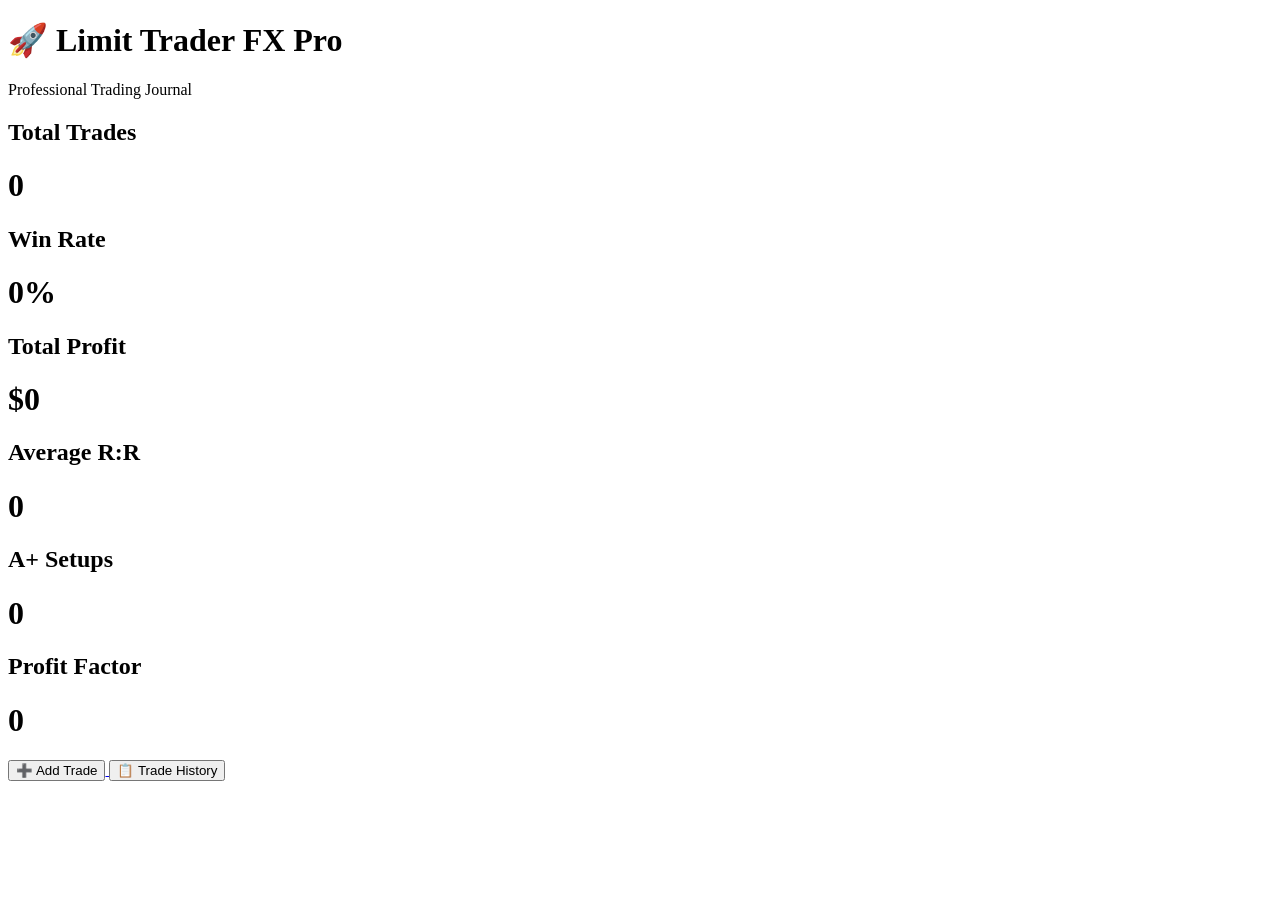
==== index.html @ c34771d1 "Add initial index.html for Limit Trader FX Pro" ====
<!DOCTYPE html>
<html lang="en">
<head>
<meta charset="UTF-8">
<meta name="viewport" content="width=device-width, initial-scale=1.0">

<title>Limit Trader FX Pro</title>

<link rel="stylesheet" href="style.css">

<link rel="manifest" href="manifest.json">
<meta name="theme-color" content="#0f172a">
</head>

<body>

<header>
<h1>🚀 Limit Trader FX Pro</h1>
<p>Professional Trading Journal</p>
</header>

<div class="dashboard">

<div class="card">
<h2>Total Trades</h2>
<h1 id="totalTrades">0</h1>
</div>

<div class="card">
<h2>Win Rate</h2>
<h1 id="winRate">0%</h1>
</div>

<div class="card">
<h2>Total Profit</h2>
<h1 id="totalProfit">$0</h1>
</div>

<div class="card">
<h2>Average R:R</h2>
<h1 id="averageRR">0</h1>
</div>

<div class="card">
<h2>A+ Setups</h2>
<h1 id="aPlus">0</h1>
</div>

<div class="card">
<h2>Profit Factor</h2>
<h1 id="profitFactor">0</h1>
</div>

</div>

<div class="menu">

<a href="add-trade.html">
<button>➕ Add Trade</button>
</a>

<a href="history.html">
<button>📋 Trade History</button>
</a>

<button id="installButton" style="display:none;">
📲 Install App
</button>

</div>

<script src="script.js"></script>

</body>
</html>
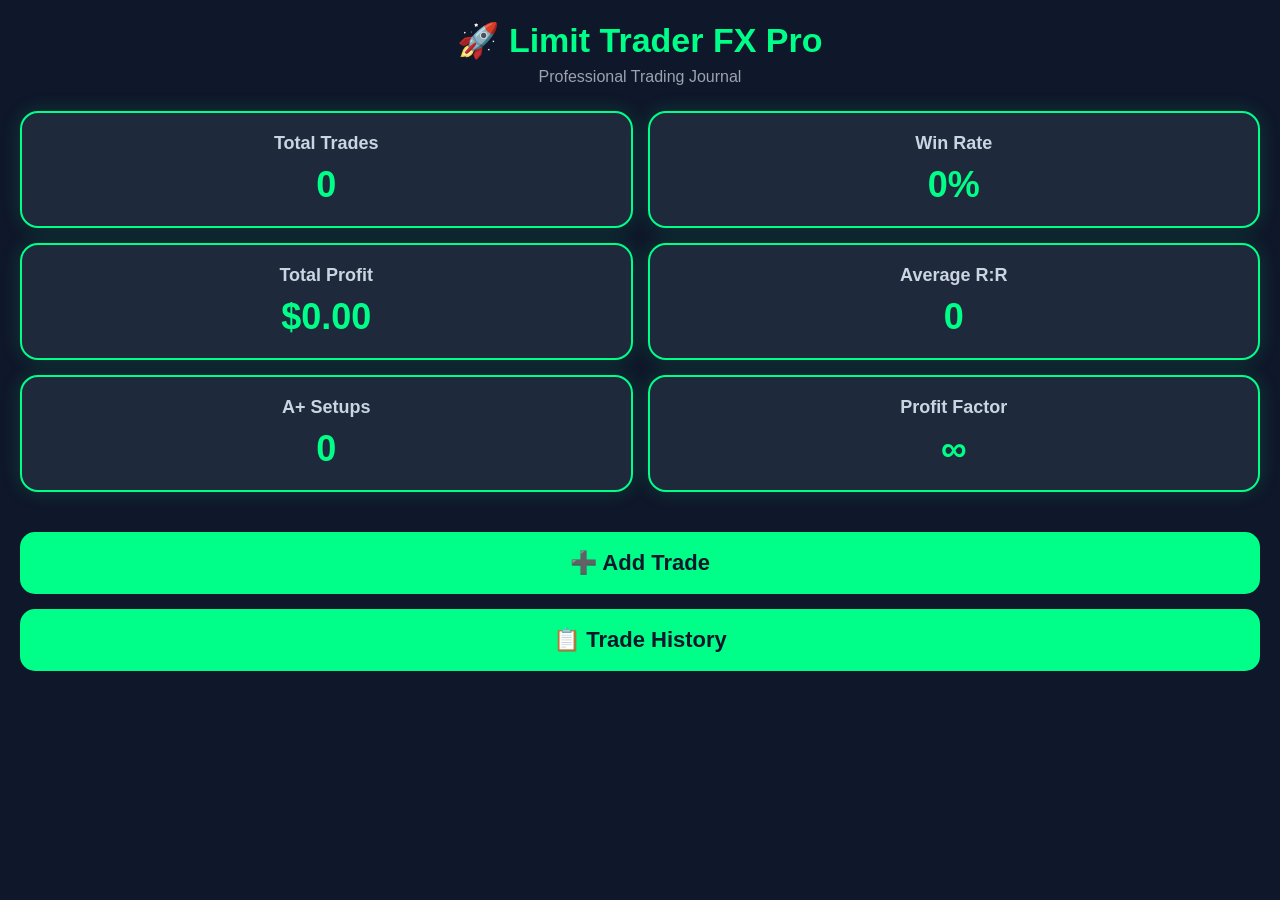
==== commit f96c1d5b: "Enhance PWA support with service worker and theme color Updated theme color and added service worker" ====
--- a/index.html
+++ b/index.html
@@ -1,5 +1,6 @@
 <!DOCTYPE html>
 <html lang="en">
+
 <head>
 <meta charset="UTF-8">
 <meta name="viewport" content="width=device-width, initial-scale=1.0">
@@ -8,8 +9,10 @@
 
 <link rel="stylesheet" href="style.css">
 
+<!-- PWA -->
 <link rel="manifest" href="manifest.json">
-<meta name="theme-color" content="#0f172a">
+<meta name="theme-color" content="#00ff88">
+<link rel="icon" href="icon-192.png">
 </head>
 
 <body>
@@ -71,5 +74,40 @@
 
 <script src="script.js"></script>
 
+<script>
+if ("serviceWorker" in navigator) {
+    window.addEventListener("load", () => {
+        navigator.serviceWorker.register("./sw.js");
+    });
+}
+
+let deferredPrompt;
+
+window.addEventListener("beforeinstallprompt", (e) => {
+    e.preventDefault();
+
+    deferredPrompt = e;
+
+    const installBtn = document.getElementById("installButton");
+
+    installBtn.style.display = "block";
+
+    installBtn.addEventListener("click", async () => {
+
+        deferredPrompt.prompt();
+
+        const { outcome } = await deferredPrompt.userChoice;
+
+        if (outcome === "accepted") {
+            installBtn.style.display = "none";
+        }
+
+        deferredPrompt = null;
+
+    });
+
+});
+</script>
+
 </body>
 </html>
--- a/style.css
+++ b/style.css
@@ -0,0 +1,103 @@
+*{
+margin:0;
+padding:0;
+box-sizing:border-box;
+font-family:Arial,sans-serif;
+}
+
+body{
+background:#0f172a;
+color:white;
+padding:20px;
+}
+
+header{
+text-align:center;
+margin-bottom:25px;
+}
+
+header h1{
+font-size:34px;
+color:#00ff88;
+}
+
+header p{
+color:#9ca3af;
+margin-top:8px;
+}
+
+.dashboard{
+display:grid;
+grid-template-columns:repeat(2,1fr);
+gap:15px;
+margin-bottom:25px;
+}
+
+.card{
+background:#1e293b;
+border:2px solid #00ff88;
+border-radius:18px;
+padding:20px;
+text-align:center;
+box-shadow:0 0 20px rgba(0,255,136,.15);
+}
+
+.card h2{
+font-size:18px;
+color:#cbd5e1;
+margin-bottom:10px;
+}
+
+.card h1{
+font-size:36px;
+color:#00ff88;
+}
+
+.menu button,
+button{
+width:100%;
+padding:18px;
+margin-top:15px;
+border:none;
+border-radius:15px;
+background:#00ff88;
+color:#0f172a;
+font-size:22px;
+font-weight:bold;
+cursor:pointer;
+transition:.3s;
+}
+
+button:hover{
+transform:scale(1.03);
+}
+
+input,
+select,
+textarea{
+width:100%;
+padding:15px;
+margin-top:8px;
+margin-bottom:18px;
+border:2px solid #00ff88;
+border-radius:12px;
+background:#1e293b;
+color:white;
+font-size:16px;
+}
+
+label{
+font-weight:bold;
+display:block;
+margin-top:10px;
+margin-bottom:5px;
+}
+
+a{
+text-decoration:none;
+}
+
+#history .card{
+margin-bottom:15px;
+text-align:left;
+}
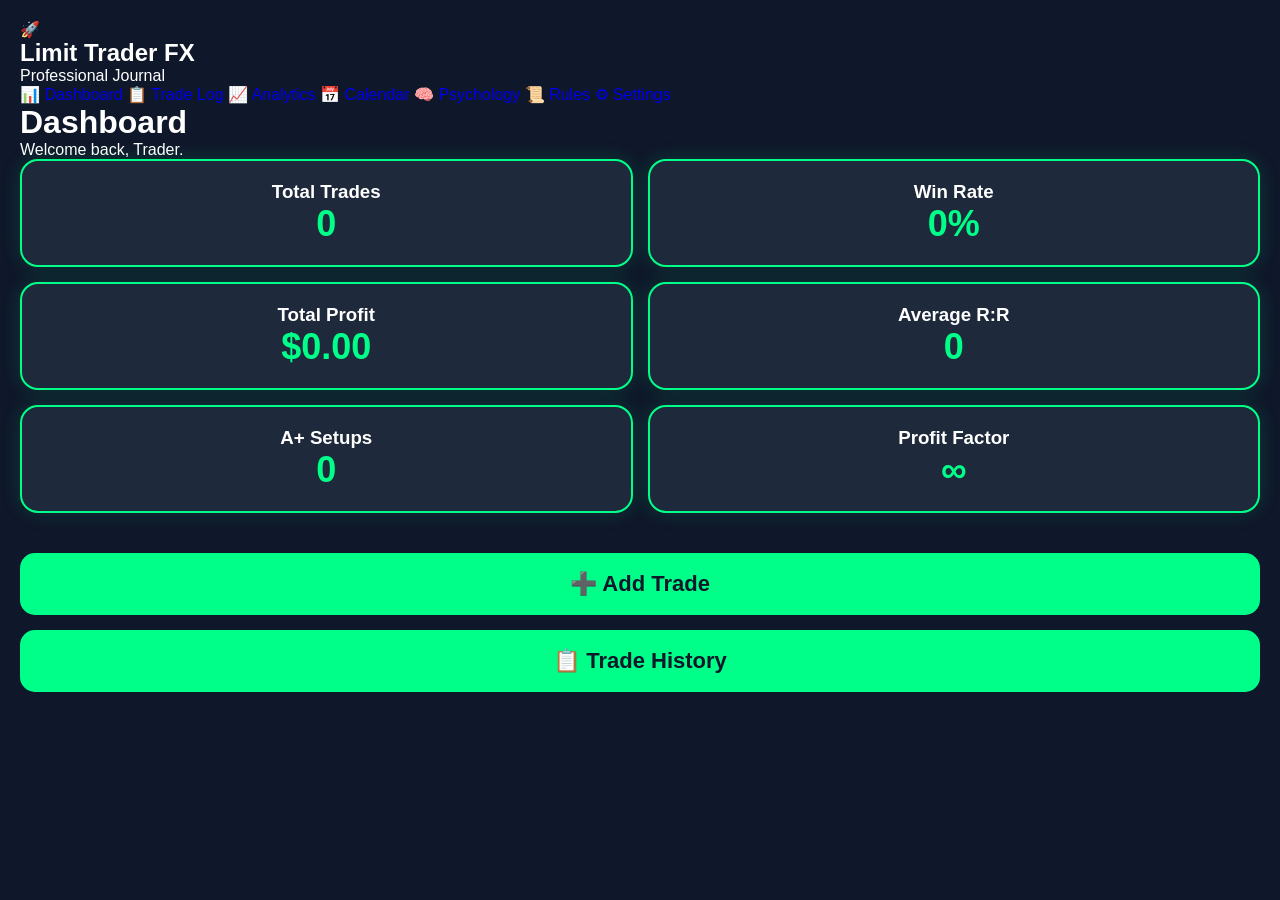
==== commit 77fc0fad: "Refactor HTML structure and update meta tags" ====
--- a/index.html
+++ b/index.html
@@ -1,6 +1,5 @@
 <!DOCTYPE html>
 <html lang="en">
-
 <head>
 <meta charset="UTF-8">
 <meta name="viewport" content="width=device-width, initial-scale=1.0">
@@ -8,106 +7,115 @@
 <title>Limit Trader FX Pro</title>
 
 <link rel="stylesheet" href="style.css">
-
-<!-- PWA -->
 <link rel="manifest" href="manifest.json">
-<meta name="theme-color" content="#00ff88">
-<link rel="icon" href="icon-192.png">
+<meta name="theme-color" content="#0f172a">
 </head>
 
 <body>
 
-<header>
-<h1>🚀 Limit Trader FX Pro</h1>
-<p>Professional Trading Journal</p>
-</header>
+<div class="app">
 
-<div class="dashboard">
+    <!-- Sidebar -->
+    <aside class="sidebar">
 
-<div class="card">
-<h2>Total Trades</h2>
-<h1 id="totalTrades">0</h1>
-</div>
+        <div class="logo">
+            🚀
+            <h2>Limit Trader FX</h2>
+            <p>Professional Journal</p>
+        </div>
 
-<div class="card">
-<h2>Win Rate</h2>
-<h1 id="winRate">0%</h1>
-</div>
+        <nav>
 
-<div class="card">
-<h2>Total Profit</h2>
-<h1 id="totalProfit">$0</h1>
-</div>
+            <a href="index.html" class="active">
+                📊 Dashboard
+            </a>
 
-<div class="card">
-<h2>Average R:R</h2>
-<h1 id="averageRR">0</h1>
-</div>
+            <a href="history.html">
+                📋 Trade Log
+            </a>
 
-<div class="card">
-<h2>A+ Setups</h2>
-<h1 id="aPlus">0</h1>
-</div>
+            <a href="#">
+                📈 Analytics
+            </a>
 
-<div class="card">
-<h2>Profit Factor</h2>
-<h1 id="profitFactor">0</h1>
-</div>
+            <a href="#">
+                📅 Calendar
+            </a>
 
-</div>
+            <a href="#">
+                🧠 Psychology
+            </a>
 
-<div class="menu">
+            <a href="#">
+                📜 Rules
+            </a>
 
-<a href="add-trade.html">
-<button>➕ Add Trade</button>
-</a>
+            <a href="#">
+                ⚙ Settings
+            </a>
 
-<a href="history.html">
-<button>📋 Trade History</button>
-</a>
+        </nav>
 
-<button id="installButton" style="display:none;">
-📲 Install App
-</button>
+    </aside>
+
+    <!-- Main Content -->
+
+    <main class="content">
+
+        <h1>Dashboard</h1>
+        <p>Welcome back, Trader.</p>
+
+        <div class="dashboard">
+
+            <div class="card">
+                <h3>Total Trades</h3>
+                <h1 id="totalTrades">0</h1>
+            </div>
+
+            <div class="card">
+                <h3>Win Rate</h3>
+                <h1 id="winRate">0%</h1>
+            </div>
+
+            <div class="card">
+                <h3>Total Profit</h3>
+                <h1 id="totalProfit">$0</h1>
+            </div>
+
+            <div class="card">
+                <h3>Average R:R</h3>
+                <h1 id="averageRR">0</h1>
+            </div>
+
+            <div class="card">
+                <h3>A+ Setups</h3>
+                <h1 id="aPlus">0</h1>
+            </div>
+
+            <div class="card">
+                <h3>Profit Factor</h3>
+                <h1 id="profitFactor">0</h1>
+            </div>
+
+        </div>
+
+        <div class="buttons">
+
+            <a href="add-trade.html">
+                <button>➕ Add Trade</button>
+            </a>
+
+            <a href="history.html">
+                <button>📋 Trade History</button>
+            </a>
+
+        </div>
+
+    </main>
 
 </div>
 
 <script src="script.js"></script>
 
-<script>
-if ("serviceWorker" in navigator) {
-    window.addEventListener("load", () => {
-        navigator.serviceWorker.register("./sw.js");
-    });
-}
-
-let deferredPrompt;
-
-window.addEventListener("beforeinstallprompt", (e) => {
-    e.preventDefault();
-
-    deferredPrompt = e;
-
-    const installBtn = document.getElementById("installButton");
-
-    installBtn.style.display = "block";
-
-    installBtn.addEventListener("click", async () => {
-
-        deferredPrompt.prompt();
-
-        const { outcome } = await deferredPrompt.userChoice;
-
-        if (outcome === "accepted") {
-            installBtn.style.display = "none";
-        }
-
-        deferredPrompt = null;
-
-    });
-
-});
-</script>
-
 </body>
 </html>
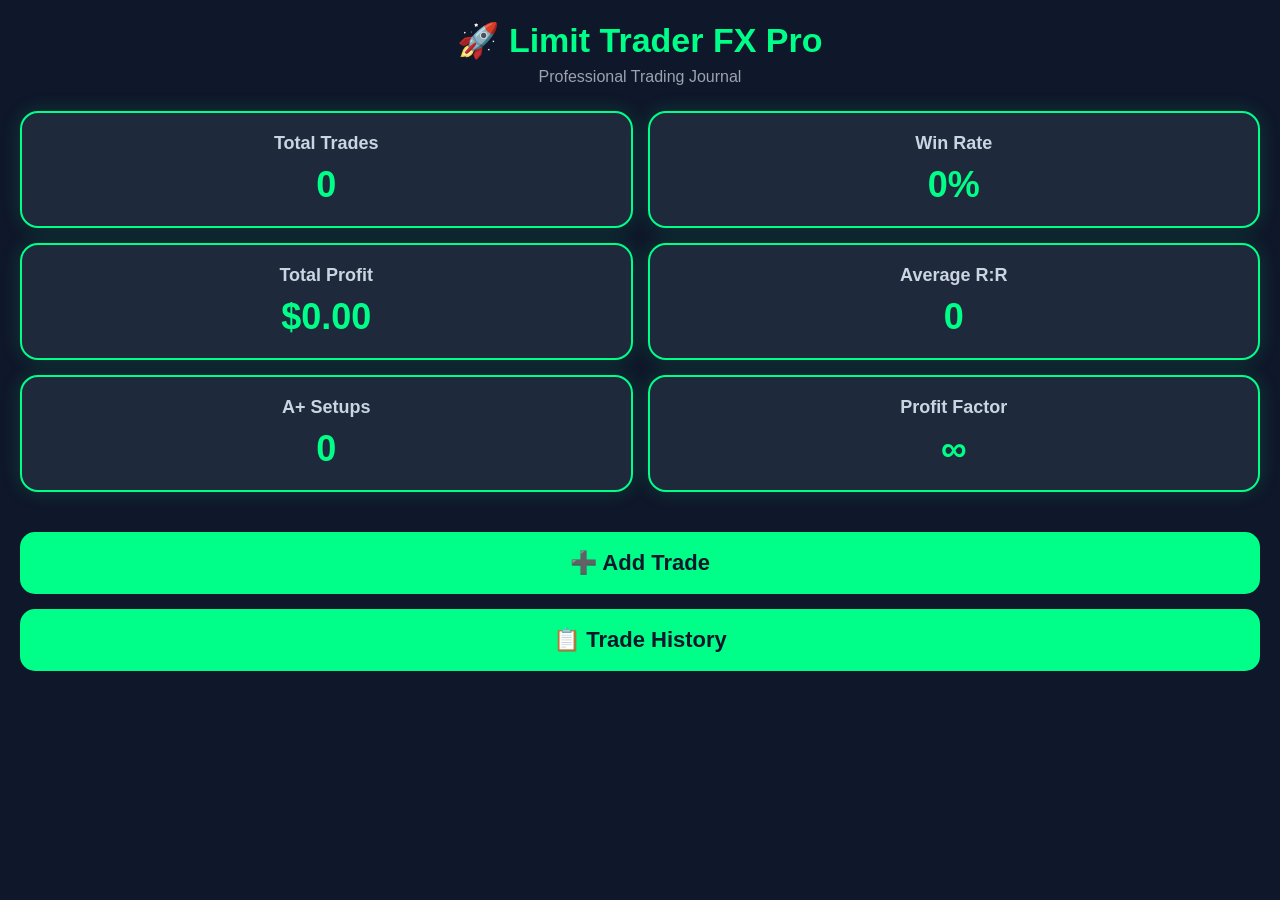
==== commit 8e2a78f9: "Refactor index.html for improved layout and PWA support" ====
--- a/index.html
+++ b/index.html
@@ -1,5 +1,6 @@
 <!DOCTYPE html>
 <html lang="en">
+
 <head>
 <meta charset="UTF-8">
 <meta name="viewport" content="width=device-width, initial-scale=1.0">
@@ -7,115 +8,106 @@
 <title>Limit Trader FX Pro</title>
 
 <link rel="stylesheet" href="style.css">
+
+<!-- PWA -->
 <link rel="manifest" href="manifest.json">
-<meta name="theme-color" content="#0f172a">
+<meta name="theme-color" content="#00ff88">
+<link rel="icon" href="icon-192.png">
 </head>
 
 <body>
 
-<div class="app">
+<header>
+<h1>🚀 Limit Trader FX Pro</h1>
+<p>Professional Trading Journal</p>
+</header>
 
-    <!-- Sidebar -->
-    <aside class="sidebar">
+<div class="dashboard">
 
-        <div class="logo">
-            🚀
-            <h2>Limit Trader FX</h2>
-            <p>Professional Journal</p>
-        </div>
+<div class="card">
+<h2>Total Trades</h2>
+<h1 id="totalTrades">0</h1>
+</div>
 
-        <nav>
+<div class="card">
+<h2>Win Rate</h2>
+<h1 id="winRate">0%</h1>
+</div>
 
-            <a href="index.html" class="active">
-                📊 Dashboard
-            </a>
+<div class="card">
+<h2>Total Profit</h2>
+<h1 id="totalProfit">$0</h1>
+</div>
 
-            <a href="history.html">
-                📋 Trade Log
-            </a>
+<div class="card">
+<h2>Average R:R</h2>
+<h1 id="averageRR">0</h1>
+</div>
 
-            <a href="#">
-                📈 Analytics
-            </a>
+<div class="card">
+<h2>A+ Setups</h2>
+<h1 id="aPlus">0</h1>
+</div>
 
-            <a href="#">
-                📅 Calendar
-            </a>
+<div class="card">
+<h2>Profit Factor</h2>
+<h1 id="profitFactor">0</h1>
+</div>
 
-            <a href="#">
-                🧠 Psychology
-            </a>
+</div>
 
-            <a href="#">
-                📜 Rules
-            </a>
+<div class="menu">
 
-            <a href="#">
-                ⚙ Settings
-            </a>
+<a href="add-trade.html">
+<button>➕ Add Trade</button>
+</a>
 
-        </nav>
+<a href="history.html">
+<button>📋 Trade History</button>
+</a>
 
-    </aside>
-
-    <!-- Main Content -->
-
-    <main class="content">
-
-        <h1>Dashboard</h1>
-        <p>Welcome back, Trader.</p>
-
-        <div class="dashboard">
-
-            <div class="card">
-                <h3>Total Trades</h3>
-                <h1 id="totalTrades">0</h1>
-            </div>
-
-            <div class="card">
-                <h3>Win Rate</h3>
-                <h1 id="winRate">0%</h1>
-            </div>
-
-            <div class="card">
-                <h3>Total Profit</h3>
-                <h1 id="totalProfit">$0</h1>
-            </div>
-
-            <div class="card">
-                <h3>Average R:R</h3>
-                <h1 id="averageRR">0</h1>
-            </div>
-
-            <div class="card">
-                <h3>A+ Setups</h3>
-                <h1 id="aPlus">0</h1>
-            </div>
-
-            <div class="card">
-                <h3>Profit Factor</h3>
-                <h1 id="profitFactor">0</h1>
-            </div>
-
-        </div>
-
-        <div class="buttons">
-
-            <a href="add-trade.html">
-                <button>➕ Add Trade</button>
-            </a>
-
-            <a href="history.html">
-                <button>📋 Trade History</button>
-            </a>
-
-        </div>
-
-    </main>
+<button id="installButton" style="display:none;">
+📲 Install App
+</button>
 
 </div>
 
 <script src="script.js"></script>
 
+<script>
+if ("serviceWorker" in navigator) {
+    window.addEventListener("load", () => {
+        navigator.serviceWorker.register("./sw.js");
+    });
+}
+
+let deferredPrompt;
+
+window.addEventListener("beforeinstallprompt", (e) => {
+    e.preventDefault();
+
+    deferredPrompt = e;
+
+    const installBtn = document.getElementById("installButton");
+
+    installBtn.style.display = "block";
+
+    installBtn.addEventListener("click", async () => {
+
+        deferredPrompt.prompt();
+
+        const { outcome } = await deferredPrompt.userChoice;
+
+        if (outcome === "accepted") {
+            installBtn.style.display = "none";
+        }
+
+        deferredPrompt = null;
+
+    });
+
+});
+</script>
+
 </body>
 </html>
